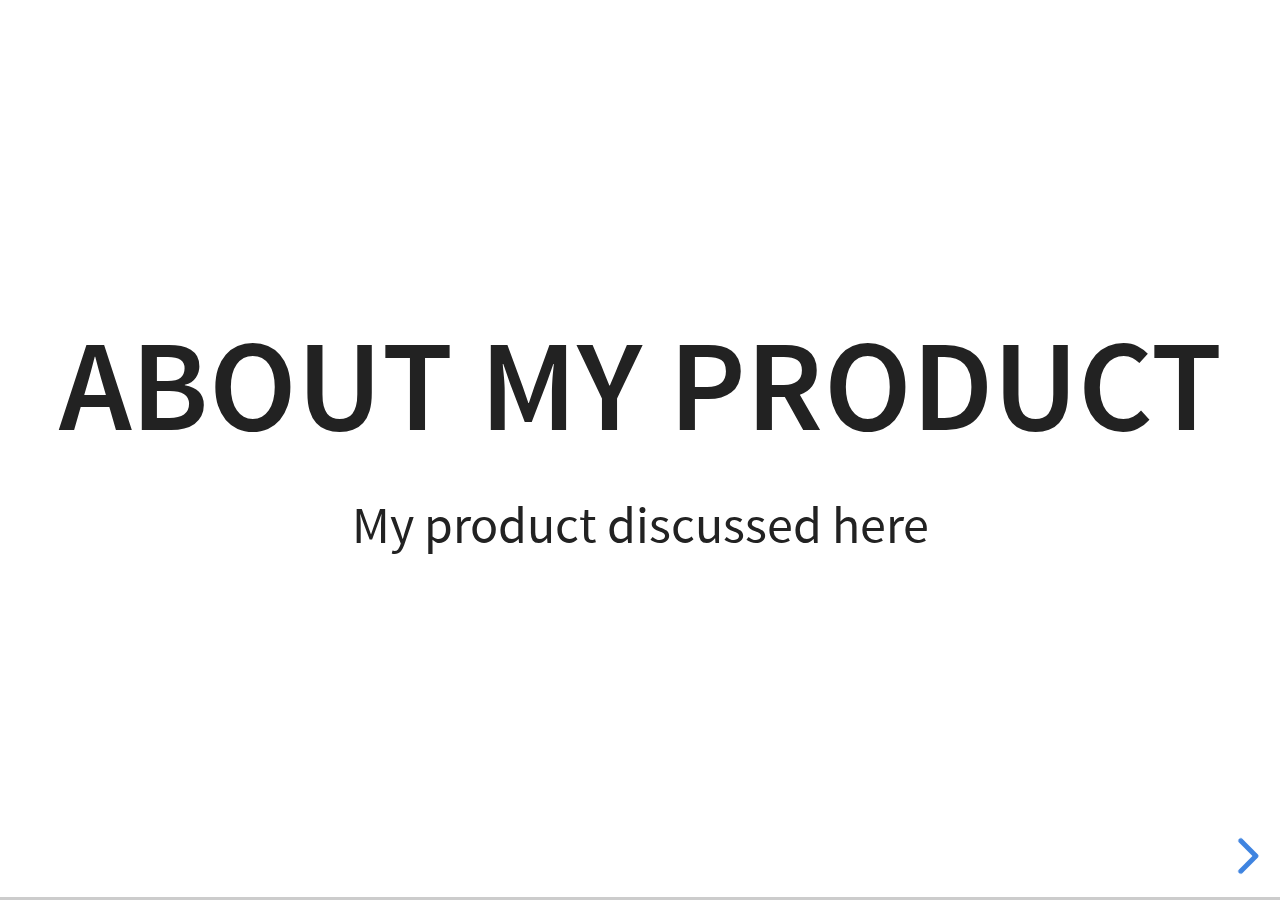
==== demo.html @ 1632f14d "first commit" ====
<!doctype html>
<html lang="en">
<head>
	<meta charset="utf-8">
	<title>Reveal.js 3 Slide Demo</title>
	<link rel="stylesheet" href="css/reveal.css">
	<link rel="stylesheet" href="css/theme/white.css" id="theme">
	<!--Add support for earlier versions of Internet Explorer -->
	<!--[if lt IE 9]>
	<script src="lib/js/html5shiv.js"></script>
	<![endif]-->
</head>

<body>
	<div class="reveal">
		<div class="slides">
			<section>
				<h1>About My Product</h1>
				<p>My product discussed here</p>
			</section>

			<section id="show-a-link">
				<h1>Show a live link</h1>
				<p>Slide 2 discussed here</p>
				<p>See <a href="http://www.htmlcheats.com">HTMLCheats.com</a><p>
			</section>

			<section>
				<h1>Slide 3</h1>
				<p>How does one revisit an arbitrary slide in code?</p>
				<p>Visit internal slide<a href="#/show-a-link"> 2</a>
			</section>

			</div>
	</div>
	<script src="lib/js/head.min.js"></script>
	<script src="js/reveal.js"></script>

	<script>
		Reveal.initialize({
		});
	</script>
</body>
</html>
---- css/theme/white.css ----
/**
 * White theme for reveal.js. This is the opposite of the 'black' theme.
 *
 * By Hakim El Hattab, http://hakim.se
 */
@import url(../../lib/font/source-sans-pro/source-sans-pro.css);
section.has-dark-background, section.has-dark-background h1, section.has-dark-background h2, section.has-dark-background h3, section.has-dark-background h4, section.has-dark-background h5, section.has-dark-background h6 {
  color: #fff; }

/*********************************************
 * GLOBAL STYLES
 *********************************************/
body {
  background: #fff;
  background-color: #fff; }

.reveal {
  font-family: "Source Sans Pro", Helvetica, sans-serif;
  font-size: 42px;
  font-weight: normal;
  color: #222; }

::selection {
  color: #fff;
  background: #98bdef;
  text-shadow: none; }

::-moz-selection {
  color: #fff;
  background: #98bdef;
  text-shadow: none; }

.reveal .slides > section,
.reveal .slides > section > section {
  line-height: 1.3;
  font-weight: inherit; }

/*********************************************
 * HEADERS
 *********************************************/
.reveal h1,
.reveal h2,
.reveal h3,
.reveal h4,
.reveal h5,
.reveal h6 {
  margin: 0 0 20px 0;
  color: #222;
  font-family: "Source Sans Pro", Helvetica, sans-serif;
  font-weight: 600;
  line-height: 1.2;
  letter-spacing: normal;
  text-transform: uppercase;
  text-shadow: none;
  word-wrap: break-word; }

.reveal h1 {
  font-size: 2.5em; }

.reveal h2 {
  font-size: 1.6em; }

.reveal h3 {
  font-size: 1.3em; }

.reveal h4 {
  font-size: 1em; }

.reveal h1 {
  text-shadow: none; }

/*********************************************
 * OTHER
 *********************************************/
.reveal p {
  margin: 20px 0;
  line-height: 1.3; }

/* Ensure certain elements are never larger than the slide itself */
.reveal img,
.reveal video,
.reveal iframe {
  max-width: 95%;
  max-height: 95%; }

.reveal strong,
.reveal b {
  font-weight: bold; }

.reveal em {
  font-style: italic; }

.reveal ol,
.reveal dl,
.reveal ul {
  display: inline-block;
  text-align: left;
  margin: 0 0 0 1em; }

.reveal ol {
  list-style-type: decimal; }

.reveal ul {
  list-style-type: disc; }

.reveal ul ul {
  list-style-type: square; }

.reveal ul ul ul {
  list-style-type: circle; }

.reveal ul ul,
.reveal ul ol,
.reveal ol ol,
.reveal ol ul {
  display: block;
  margin-left: 40px; }

.reveal dt {
  font-weight: bold; }

.reveal dd {
  margin-left: 40px; }

.reveal blockquote {
  display: block;
  position: relative;
  width: 70%;
  margin: 20px auto;
  padding: 5px;
  font-style: italic;
  background: rgba(255, 255, 255, 0.05);
  box-shadow: 0px 0px 2px rgba(0, 0, 0, 0.2); }

.reveal blockquote p:first-child,
.reveal blockquote p:last-child {
  display: inline-block; }

.reveal q {
  font-style: italic; }

.reveal pre {
  display: block;
  position: relative;
  width: 90%;
  margin: 20px auto;
  text-align: left;
  font-size: 0.55em;
  font-family: monospace;
  line-height: 1.2em;
  word-wrap: break-word;
  box-shadow: 0px 0px 6px rgba(0, 0, 0, 0.3); }

.reveal code {
  font-family: monospace;
  text-transform: none; }

.reveal pre code {
  display: block;
  padding: 5px;
  overflow: auto;
  max-height: 400px;
  word-wrap: normal; }

.reveal table {
  margin: auto;
  border-collapse: collapse;
  border-spacing: 0; }

.reveal table th {
  font-weight: bold; }

.reveal table th,
.reveal table td {
  text-align: left;
  padding: 0.2em 0.5em 0.2em 0.5em;
  border-bottom: 1px solid; }

.reveal table th[align="center"],
.reveal table td[align="center"] {
  text-align: center; }

.reveal table th[align="right"],
.reveal table td[align="right"] {
  text-align: right; }

.reveal table tbody tr:last-child th,
.reveal table tbody tr:last-child td {
  border-bottom: none; }

.reveal sup {
  vertical-align: super; }

.reveal sub {
  vertical-align: sub; }

.reveal small {
  display: inline-block;
  font-size: 0.6em;
  line-height: 1.2em;
  vertical-align: top; }

.reveal small * {
  vertical-align: top; }

/*********************************************
 * LINKS
 *********************************************/
.reveal a {
  color: #2a76dd;
  text-decoration: none;
  -webkit-transition: color .15s ease;
  -moz-transition: color .15s ease;
  transition: color .15s ease; }

.reveal a:hover {
  color: #6ca0e8;
  text-shadow: none;
  border: none; }

.reveal .roll span:after {
  color: #fff;
  background: #1a53a1; }

/*********************************************
 * IMAGES
 *********************************************/
.reveal section img {
  margin: 15px 0px;
  background: rgba(255, 255, 255, 0.12);
  border: 4px solid #222;
  box-shadow: 0 0 10px rgba(0, 0, 0, 0.15); }

.reveal section img.plain {
  border: 0;
  box-shadow: none; }

.reveal a img {
  -webkit-transition: all .15s linear;
  -moz-transition: all .15s linear;
  transition: all .15s linear; }

.reveal a:hover img {
  background: rgba(255, 255, 255, 0.2);
  border-color: #2a76dd;
  box-shadow: 0 0 20px rgba(0, 0, 0, 0.55); }

/*********************************************
 * NAVIGATION CONTROLS
 *********************************************/
.reveal .controls {
  color: #2a76dd; }

/*********************************************
 * PROGRESS BAR
 *********************************************/
.reveal .progress {
  background: rgba(0, 0, 0, 0.2);
  color: #2a76dd; }

.reveal .progress span {
  -webkit-transition: width 800ms cubic-bezier(0.26, 0.86, 0.44, 0.985);
  -moz-transition: width 800ms cubic-bezier(0.26, 0.86, 0.44, 0.985);
  transition: width 800ms cubic-bezier(0.26, 0.86, 0.44, 0.985); }
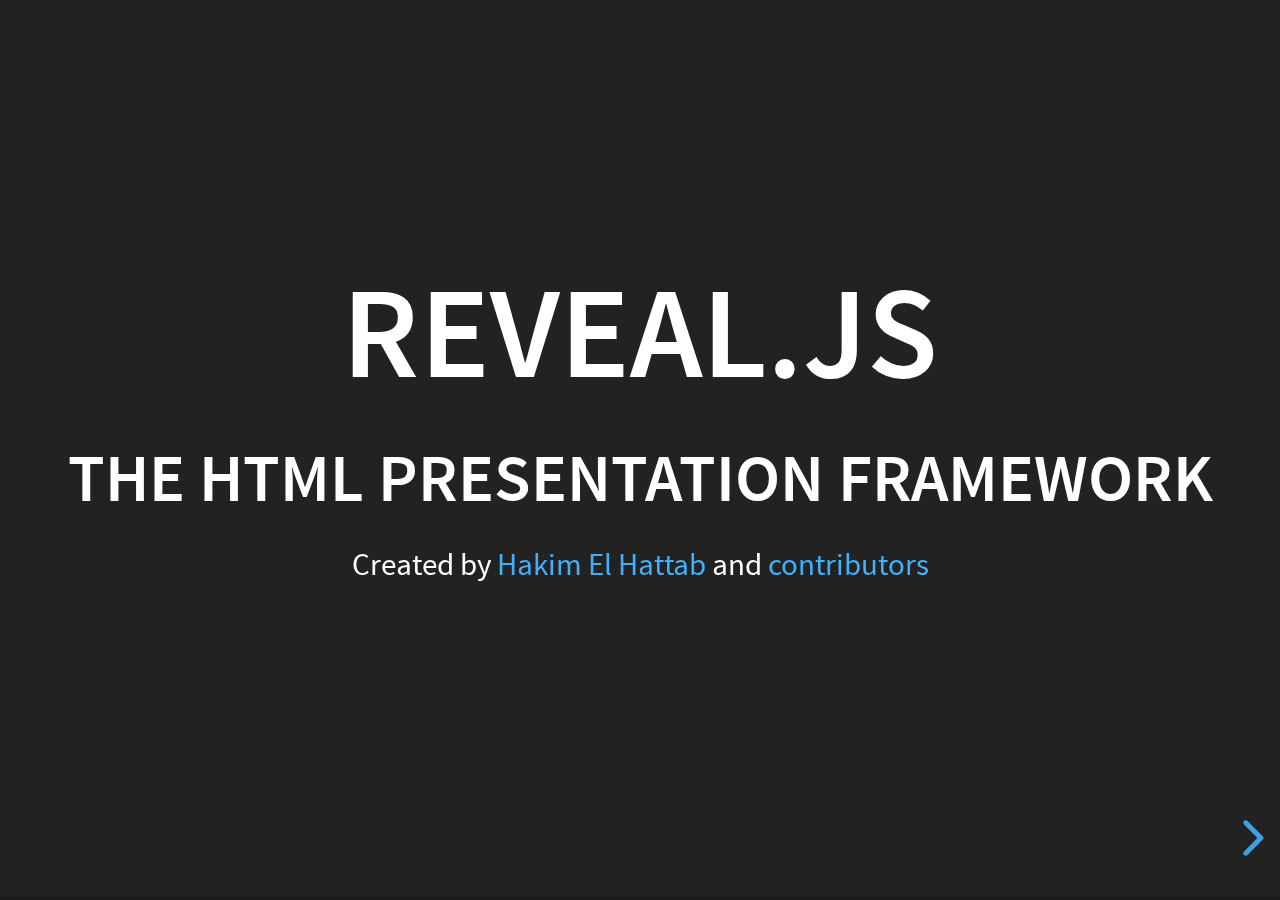
==== commit 0c9ccd59: "changing all" ====
--- a/demo.html
+++ b/demo.html
@@ -1,44 +1,410 @@
 <!doctype html>
 <html lang="en">
-<head>
-	<meta charset="utf-8">
-	<title>Reveal.js 3 Slide Demo</title>
-	<link rel="stylesheet" href="css/reveal.css">
-	<link rel="stylesheet" href="css/theme/white.css" id="theme">
-	<!--Add support for earlier versions of Internet Explorer -->
-	<!--[if lt IE 9]>
-	<script src="lib/js/html5shiv.js"></script>
-	<![endif]-->
-</head>
-
-<body>
-	<div class="reveal">
-		<div class="slides">
-			<section>
-				<h1>About My Product</h1>
-				<p>My product discussed here</p>
-			</section>
-
-			<section id="show-a-link">
-				<h1>Show a live link</h1>
-				<p>Slide 2 discussed here</p>
-				<p>See <a href="http://www.htmlcheats.com">HTMLCheats.com</a><p>
-			</section>
-
-			<section>
-				<h1>Slide 3</h1>
-				<p>How does one revisit an arbitrary slide in code?</p>
-				<p>Visit internal slide<a href="#/show-a-link"> 2</a>
-			</section>
+
+	<head>
+		<meta charset="utf-8">
+
+		<title>reveal.js – The HTML Presentation Framework</title>
+
+		<meta name="description" content="A framework for easily creating beautiful presentations using HTML">
+		<meta name="author" content="Hakim El Hattab">
+
+		<meta name="apple-mobile-web-app-capable" content="yes">
+		<meta name="apple-mobile-web-app-status-bar-style" content="black-translucent">
+
+		<meta name="viewport" content="width=device-width, initial-scale=1.0, maximum-scale=1.0, user-scalable=no">
+
+		<link rel="stylesheet" href="css/reveal.css">
+		<link rel="stylesheet" href="css/theme/black.css" id="theme">
+
+		<!-- Theme used for syntax highlighting of code -->
+		<link rel="stylesheet" href="lib/css/zenburn.css">
+
+		<!-- Printing and PDF exports -->
+		<script>
+			var link = document.createElement( 'link' );
+			link.rel = 'stylesheet';
+			link.type = 'text/css';
+			link.href = window.location.search.match( /print-pdf/gi ) ? 'css/print/pdf.css' : 'css/print/paper.css';
+			document.getElementsByTagName( 'head' )[0].appendChild( link );
+		</script>
+
+		<!--[if lt IE 9]>
+		<script src="lib/js/html5shiv.js"></script>
+		<![endif]-->
+	</head>
+
+	<body>
+
+		<div class="reveal">
+
+			<!-- Any section element inside of this container is displayed as a slide -->
+			<div class="slides">
+				<section>
+					<h1>Reveal.js</h1>
+					<h3>The HTML Presentation Framework</h3>
+					<p>
+						<small>Created by <a href="http://hakim.se">Hakim El Hattab</a> and <a href="https://github.com/hakimel/reveal.js/graphs/contributors">contributors</a></small>
+					</p>
+				</section>
+
+				<section>
+					<h2>Hello There</h2>
+					<p>
+						reveal.js enables you to create beautiful interactive slide decks using HTML. This presentation will show you examples of what it can do.
+					</p>
+				</section>
+
+				<!-- Example of nested vertical slides -->
+				<section>
+					<section>
+						<h2>Vertical Slides</h2>
+						<p>Slides can be nested inside of each other.</p>
+						<p>Use the <em>Space</em> key to navigate through all slides.</p>
+						<br>
+						<a href="#" class="navigate-down">
+							<img width="178" height="238" data-src="https://s3.amazonaws.com/hakim-static/reveal-js/arrow.png" alt="Down arrow">
+						</a>
+					</section>
+					<section>
+						<h2>Basement Level 1</h2>
+						<p>Nested slides are useful for adding additional detail underneath a high level horizontal slide.</p>
+					</section>
+					<section>
+						<h2>Basement Level 2</h2>
+						<p>That's it, time to go back up.</p>
+						<br>
+						<a href="#/2">
+							<img width="178" height="238" data-src="https://s3.amazonaws.com/hakim-static/reveal-js/arrow.png" alt="Up arrow" style="transform: rotate(180deg); -webkit-transform: rotate(180deg);">
+						</a>
+					</section>
+				</section>
+
+				<section>
+					<h2>Slides</h2>
+					<p>
+						Not a coder? Not a problem. There's a fully-featured visual editor for authoring these, try it out at <a href="https://slides.com" target="_blank">https://slides.com</a>.
+					</p>
+				</section>
+
+				<section>
+					<h2>Point of View</h2>
+					<p>
+						Press <strong>ESC</strong> to enter the slide overview.
+					</p>
+					<p>
+						Hold down alt and click on any element to zoom in on it using <a href="http://lab.hakim.se/zoom-js">zoom.js</a>. Alt + click anywhere to zoom back out.
+					</p>
+				</section>
+
+				<section>
+					<h2>Touch Optimized</h2>
+					<p>
+						Presentations look great on touch devices, like mobile phones and tablets. Simply swipe through your slides.
+					</p>
+				</section>
+
+				<section data-markdown>
+					<script type="text/template">
+						## Markdown support
+
+						Write content using inline or external Markdown.
+						Instructions and more info available in the [readme](https://github.com/hakimel/reveal.js#markdown).
+
+						```
+						<section data-markdown>
+						  ## Markdown support
+
+						  Write content using inline or external Markdown.
+						  Instructions and more info available in the [readme](https://github.com/hakimel/reveal.js#markdown).
+						</section>
+						```
+					</script>
+				</section>
+
+				<section>
+					<section id="fragments">
+						<h2>Fragments</h2>
+						<p>Hit the next arrow...</p>
+						<p class="fragment">... to step through ...</p>
+						<p><span class="fragment">... a</span> <span class="fragment">fragmented</span> <span class="fragment">slide.</span></p>
+
+						<aside class="notes">
+							This slide has fragments which are also stepped through in the notes window.
+						</aside>
+					</section>
+					<section>
+						<h2>Fragment Styles</h2>
+						<p>There's different types of fragments, like:</p>
+						<p class="fragment grow">grow</p>
+						<p class="fragment shrink">shrink</p>
+						<p class="fragment fade-out">fade-out</p>
+						<p class="fragment fade-up">fade-up (also down, left and right!)</p>
+						<p class="fragment current-visible">current-visible</p>
+						<p>Highlight <span class="fragment highlight-red">red</span> <span class="fragment highlight-blue">blue</span> <span class="fragment highlight-green">green</span></p>
+					</section>
+				</section>
+
+				<section id="transitions">
+					<h2>Transition Styles</h2>
+					<p>
+						You can select from different transitions, like: <br>
+						<a href="?transition=none#/transitions">None</a> -
+						<a href="?transition=fade#/transitions">Fade</a> -
+						<a href="?transition=slide#/transitions">Slide</a> -
+						<a href="?transition=convex#/transitions">Convex</a> -
+						<a href="?transition=concave#/transitions">Concave</a> -
+						<a href="?transition=zoom#/transitions">Zoom</a>
+					</p>
+				</section>
+
+				<section id="themes">
+					<h2>Themes</h2>
+					<p>
+						reveal.js comes with a few themes built in: <br>
+						<!-- Hacks to swap themes after the page has loaded. Not flexible and only intended for the reveal.js demo deck. -->
+						<a href="#" onclick="document.getElementById('theme').setAttribute('href','css/theme/black.css'); return false;">Black (default)</a> -
+						<a href="#" onclick="document.getElementById('theme').setAttribute('href','css/theme/white.css'); return false;">White</a> -
+						<a href="#" onclick="document.getElementById('theme').setAttribute('href','css/theme/league.css'); return false;">League</a> -
+						<a href="#" onclick="document.getElementById('theme').setAttribute('href','css/theme/sky.css'); return false;">Sky</a> -
+						<a href="#" onclick="document.getElementById('theme').setAttribute('href','css/theme/beige.css'); return false;">Beige</a> -
+						<a href="#" onclick="document.getElementById('theme').setAttribute('href','css/theme/simple.css'); return false;">Simple</a> <br>
+						<a href="#" onclick="document.getElementById('theme').setAttribute('href','css/theme/serif.css'); return false;">Serif</a> -
+						<a href="#" onclick="document.getElementById('theme').setAttribute('href','css/theme/blood.css'); return false;">Blood</a> -
+						<a href="#" onclick="document.getElementById('theme').setAttribute('href','css/theme/night.css'); return false;">Night</a> -
+						<a href="#" onclick="document.getElementById('theme').setAttribute('href','css/theme/moon.css'); return false;">Moon</a> -
+						<a href="#" onclick="document.getElementById('theme').setAttribute('href','css/theme/solarized.css'); return false;">Solarized</a>
+					</p>
+				</section>
+
+				<section>
+					<section data-background="#dddddd">
+						<h2>Slide Backgrounds</h2>
+						<p>
+							Set <code>data-background="#dddddd"</code> on a slide to change the background color. All CSS color formats are supported.
+						</p>
+						<a href="#" class="navigate-down">
+							<img width="178" height="238" data-src="https://s3.amazonaws.com/hakim-static/reveal-js/arrow.png" alt="Down arrow">
+						</a>
+					</section>
+					<section data-background="https://s3.amazonaws.com/hakim-static/reveal-js/image-placeholder.png">
+						<h2>Image Backgrounds</h2>
+						<pre><code class="hljs">&lt;section data-background="image.png"&gt;</code></pre>
+					</section>
+					<section data-background="https://s3.amazonaws.com/hakim-static/reveal-js/image-placeholder.png" data-background-repeat="repeat" data-background-size="100px">
+						<h2>Tiled Backgrounds</h2>
+						<pre><code class="hljs" style="word-wrap: break-word;">&lt;section data-background="image.png" data-background-repeat="repeat" data-background-size="100px"&gt;</code></pre>
+					</section>
+					<section data-background-video="https://s3.amazonaws.com/static.slid.es/site/homepage/v1/homepage-video-editor.mp4,https://s3.amazonaws.com/static.slid.es/site/homepage/v1/homepage-video-editor.webm" data-background-color="#000000">
+						<div style="background-color: rgba(0, 0, 0, 0.9); color: #fff; padding: 20px;">
+							<h2>Video Backgrounds</h2>
+							<pre><code class="hljs" style="word-wrap: break-word;">&lt;section data-background-video="video.mp4,video.webm"&gt;</code></pre>
+						</div>
+					</section>
+					<section data-background="http://i.giphy.com/90F8aUepslB84.gif">
+						<h2>... and GIFs!</h2>
+					</section>
+				</section>
+
+				<section data-transition="slide" data-background="#4d7e65" data-background-transition="zoom">
+					<h2>Background Transitions</h2>
+					<p>
+						Different background transitions are available via the backgroundTransition option. This one's called "zoom".
+					</p>
+					<pre><code class="hljs">Reveal.configure({ backgroundTransition: 'zoom' })</code></pre>
+				</section>
+
+				<section data-transition="slide" data-background="#b5533c" data-background-transition="zoom">
+					<h2>Background Transitions</h2>
+					<p>
+						You can override background transitions per-slide.
+					</p>
+					<pre><code class="hljs" style="word-wrap: break-word;">&lt;section data-background-transition="zoom"&gt;</code></pre>
+				</section>
+
+				<section>
+					<h2>Pretty Code</h2>
+					<pre><code class="hljs" data-trim contenteditable>
+function linkify( selector ) {
+  if( supports3DTransforms ) {
+
+    var nodes = document.querySelectorAll( selector );
+
+    for( var i = 0, len = nodes.length; i &lt; len; i++ ) {
+      var node = nodes[i];
+
+      if( !node.className ) {
+        node.className += ' roll';
+      }
+    }
+  }
+}
+					</code></pre>
+					<p>Code syntax highlighting courtesy of <a href="http://softwaremaniacs.org/soft/highlight/en/description/">highlight.js</a>.</p>
+				</section>
+
+				<section>
+					<h2>Marvelous List</h2>
+					<ul>
+						<li>No order here</li>
+						<li>Or here</li>
+						<li>Or here</li>
+						<li>Or here</li>
+					</ul>
+				</section>
+
+				<section>
+					<h2>Fantastic Ordered List</h2>
+					<ol>
+						<li>One is smaller than...</li>
+						<li>Two is smaller than...</li>
+						<li>Three!</li>
+					</ol>
+				</section>
+
+				<section>
+					<h2>Tabular Tables</h2>
+					<table>
+						<thead>
+							<tr>
+								<th>Item</th>
+								<th>Value</th>
+								<th>Quantity</th>
+							</tr>
+						</thead>
+						<tbody>
+							<tr>
+								<td>Apples</td>
+								<td>$1</td>
+								<td>7</td>
+							</tr>
+							<tr>
+								<td>Lemonade</td>
+								<td>$2</td>
+								<td>18</td>
+							</tr>
+							<tr>
+								<td>Bread</td>
+								<td>$3</td>
+								<td>2</td>
+							</tr>
+						</tbody>
+					</table>
+				</section>
+
+				<section>
+					<h2>Clever Quotes</h2>
+					<p>
+						These guys come in two forms, inline: <q cite="http://searchservervirtualization.techtarget.com/definition/Our-Favorite-Technology-Quotations">The nice thing about standards is that there are so many to choose from</q> and block:
+					</p>
+					<blockquote cite="http://searchservervirtualization.techtarget.com/definition/Our-Favorite-Technology-Quotations">
+						&ldquo;For years there has been a theory that millions of monkeys typing at random on millions of typewriters would
+						reproduce the entire works of Shakespeare. The Internet has proven this theory to be untrue.&rdquo;
+					</blockquote>
+				</section>
+
+				<section>
+					<h2>Intergalactic Interconnections</h2>
+					<p>
+						You can link between slides internally,
+						<a href="#/2/3">like this</a>.
+					</p>
+				</section>
+
+				<section>
+					<h2>Speaker View</h2>
+					<p>There's a <a href="https://github.com/hakimel/reveal.js#speaker-notes">speaker view</a>. It includes a timer, preview of the upcoming slide as well as your speaker notes.</p>
+					<p>Press the <em>S</em> key to try it out.</p>
+
+					<aside class="notes">
+						Oh hey, these are some notes. They'll be hidden in your presentation, but you can see them if you open the speaker notes window (hit 's' on your keyboard).
+					</aside>
+				</section>
+
+				<section>
+					<h2>Export to PDF</h2>
+					<p>Presentations can be <a href="https://github.com/hakimel/reveal.js#pdf-export">exported to PDF</a>, here's an example:</p>
+					<iframe data-src="https://www.slideshare.net/slideshow/embed_code/42840540" width="445" height="355" frameborder="0" marginwidth="0" marginheight="0" scrolling="no" style="border:3px solid #666; margin-bottom:5px; max-width: 100%;" allowfullscreen> </iframe>
+				</section>
+
+				<section>
+					<h2>Global State</h2>
+					<p>
+						Set <code>data-state="something"</code> on a slide and <code>"something"</code>
+						will be added as a class to the document element when the slide is open. This lets you
+						apply broader style changes, like switching the page background.
+					</p>
+				</section>
+
+				<section data-state="customevent">
+					<h2>State Events</h2>
+					<p>
+						Additionally custom events can be triggered on a per slide basis by binding to the <code>data-state</code> name.
+					</p>
+					<pre><code class="javascript" data-trim contenteditable style="font-size: 18px;">
+Reveal.addEventListener( 'customevent', function() {
+	console.log( '"customevent" has fired' );
+} );
+					</code></pre>
+				</section>
+
+				<section>
+					<h2>Take a Moment</h2>
+					<p>
+						Press B or . on your keyboard to pause the presentation. This is helpful when you're on stage and want to take distracting slides off the screen.
+					</p>
+				</section>
+
+				<section>
+					<h2>Much more</h2>
+					<ul>
+						<li>Right-to-left support</li>
+						<li><a href="https://github.com/hakimel/reveal.js#api">Extensive JavaScript API</a></li>
+						<li><a href="https://github.com/hakimel/reveal.js#auto-sliding">Auto-progression</a></li>
+						<li><a href="https://github.com/hakimel/reveal.js#parallax-background">Parallax backgrounds</a></li>
+						<li><a href="https://github.com/hakimel/reveal.js#keyboard-bindings">Custom keyboard bindings</a></li>
+					</ul>
+				</section>
+
+				<section style="text-align: left;">
+					<h1>THE END</h1>
+					<p>
+						- <a href="https://slides.com">Try the online editor</a> <br>
+						- <a href="https://github.com/hakimel/reveal.js">Source code &amp; documentation</a>
+					</p>
+				</section>
 
 			</div>
-	</div>
-	<script src="lib/js/head.min.js"></script>
-	<script src="js/reveal.js"></script>
-
-	<script>
-		Reveal.initialize({
-		});
-	</script>
-</body>
+
+		</div>
+
+		<script src="lib/js/head.min.js"></script>
+		<script src="js/reveal.js"></script>
+
+		<script>
+
+			// More info https://github.com/hakimel/reveal.js#configuration
+			Reveal.initialize({
+				controls: true,
+				progress: true,
+				history: true,
+				center: true,
+
+				transition: 'slide', // none/fade/slide/convex/concave/zoom
+
+				// More info https://github.com/hakimel/reveal.js#dependencies
+				dependencies: [
+					{ src: 'lib/js/classList.js', condition: function() { return !document.body.classList; } },
+					{ src: 'plugin/markdown/marked.js', condition: function() { return !!document.querySelector( '[data-markdown]' ); } },
+					{ src: 'plugin/markdown/markdown.js', condition: function() { return !!document.querySelector( '[data-markdown]' ); } },
+					{ src: 'plugin/highlight/highlight.js', async: true, callback: function() { hljs.initHighlightingOnLoad(); } },
+					{ src: 'plugin/search/search.js', async: true },
+					{ src: 'plugin/zoom-js/zoom.js', async: true },
+					{ src: 'plugin/notes/notes.js', async: true }
+				]
+			});
+
+		</script>
+
+	</body>
 </html>
--- a/css/theme/black.css
+++ b/css/theme/black.css
@@ -0,0 +1,264 @@
+/**
+ * Black theme for reveal.js. This is the opposite of the 'white' theme.
+ *
+ * By Hakim El Hattab, http://hakim.se
+ */
+@import url(../../lib/font/source-sans-pro/source-sans-pro.css);
+section.has-light-background, section.has-light-background h1, section.has-light-background h2, section.has-light-background h3, section.has-light-background h4, section.has-light-background h5, section.has-light-background h6 {
+  color: #222; }
+
+/*********************************************
+ * GLOBAL STYLES
+ *********************************************/
+body {
+  background: #222;
+  background-color: #222; }
+
+.reveal {
+  font-family: "Source Sans Pro", Helvetica, sans-serif;
+  font-size: 42px;
+  font-weight: normal;
+  color: #fff; }
+
+::selection {
+  color: #fff;
+  background: #bee4fd;
+  text-shadow: none; }
+
+::-moz-selection {
+  color: #fff;
+  background: #bee4fd;
+  text-shadow: none; }
+
+.reveal .slides > section,
+.reveal .slides > section > section {
+  line-height: 1.3;
+  font-weight: inherit; }
+
+/*********************************************
+ * HEADERS
+ *********************************************/
+.reveal h1,
+.reveal h2,
+.reveal h3,
+.reveal h4,
+.reveal h5,
+.reveal h6 {
+  margin: 0 0 20px 0;
+  color: #fff;
+  font-family: "Source Sans Pro", Helvetica, sans-serif;
+  font-weight: 600;
+  line-height: 1.2;
+  letter-spacing: normal;
+  text-transform: uppercase;
+  text-shadow: none;
+  word-wrap: break-word; }
+
+.reveal h1 {
+  font-size: 2.5em; }
+
+.reveal h2 {
+  font-size: 1.6em; }
+
+.reveal h3 {
+  font-size: 1.3em; }
+
+.reveal h4 {
+  font-size: 1em; }
+
+.reveal h1 {
+  text-shadow: none; }
+
+/*********************************************
+ * OTHER
+ *********************************************/
+.reveal p {
+  margin: 20px 0;
+  line-height: 1.3; }
+
+/* Ensure certain elements are never larger than the slide itself */
+.reveal img,
+.reveal video,
+.reveal iframe {
+  max-width: 95%;
+  max-height: 95%; }
+
+.reveal strong,
+.reveal b {
+  font-weight: bold; }
+
+.reveal em {
+  font-style: italic; }
+
+.reveal ol,
+.reveal dl,
+.reveal ul {
+  display: inline-block;
+  text-align: left;
+  margin: 0 0 0 1em; }
+
+.reveal ol {
+  list-style-type: decimal; }
+
+.reveal ul {
+  list-style-type: disc; }
+
+.reveal ul ul {
+  list-style-type: square; }
+
+.reveal ul ul ul {
+  list-style-type: circle; }
+
+.reveal ul ul,
+.reveal ul ol,
+.reveal ol ol,
+.reveal ol ul {
+  display: block;
+  margin-left: 40px; }
+
+.reveal dt {
+  font-weight: bold; }
+
+.reveal dd {
+  margin-left: 40px; }
+
+.reveal blockquote {
+  display: block;
+  position: relative;
+  width: 70%;
+  margin: 20px auto;
+  padding: 5px;
+  font-style: italic;
+  background: rgba(255, 255, 255, 0.05);
+  box-shadow: 0px 0px 2px rgba(0, 0, 0, 0.2); }
+
+.reveal blockquote p:first-child,
+.reveal blockquote p:last-child {
+  display: inline-block; }
+
+.reveal q {
+  font-style: italic; }
+
+.reveal pre {
+  display: block;
+  position: relative;
+  width: 90%;
+  margin: 20px auto;
+  text-align: left;
+  font-size: 0.55em;
+  font-family: monospace;
+  line-height: 1.2em;
+  word-wrap: break-word;
+  box-shadow: 0px 0px 6px rgba(0, 0, 0, 0.3); }
+
+.reveal code {
+  font-family: monospace;
+  text-transform: none; }
+
+.reveal pre code {
+  display: block;
+  padding: 5px;
+  overflow: auto;
+  max-height: 400px;
+  word-wrap: normal; }
+
+.reveal table {
+  margin: auto;
+  border-collapse: collapse;
+  border-spacing: 0; }
+
+.reveal table th {
+  font-weight: bold; }
+
+.reveal table th,
+.reveal table td {
+  text-align: left;
+  padding: 0.2em 0.5em 0.2em 0.5em;
+  border-bottom: 1px solid; }
+
+.reveal table th[align="center"],
+.reveal table td[align="center"] {
+  text-align: center; }
+
+.reveal table th[align="right"],
+.reveal table td[align="right"] {
+  text-align: right; }
+
+.reveal table tbody tr:last-child th,
+.reveal table tbody tr:last-child td {
+  border-bottom: none; }
+
+.reveal sup {
+  vertical-align: super; }
+
+.reveal sub {
+  vertical-align: sub; }
+
+.reveal small {
+  display: inline-block;
+  font-size: 0.6em;
+  line-height: 1.2em;
+  vertical-align: top; }
+
+.reveal small * {
+  vertical-align: top; }
+
+/*********************************************
+ * LINKS
+ *********************************************/
+.reveal a {
+  color: #42affa;
+  text-decoration: none;
+  -webkit-transition: color .15s ease;
+  -moz-transition: color .15s ease;
+  transition: color .15s ease; }
+
+.reveal a:hover {
+  color: #8dcffc;
+  text-shadow: none;
+  border: none; }
+
+.reveal .roll span:after {
+  color: #fff;
+  background: #068de9; }
+
+/*********************************************
+ * IMAGES
+ *********************************************/
+.reveal section img {
+  margin: 15px 0px;
+  background: rgba(255, 255, 255, 0.12);
+  border: 4px solid #fff;
+  box-shadow: 0 0 10px rgba(0, 0, 0, 0.15); }
+
+.reveal section img.plain {
+  border: 0;
+  box-shadow: none; }
+
+.reveal a img {
+  -webkit-transition: all .15s linear;
+  -moz-transition: all .15s linear;
+  transition: all .15s linear; }
+
+.reveal a:hover img {
+  background: rgba(255, 255, 255, 0.2);
+  border-color: #42affa;
+  box-shadow: 0 0 20px rgba(0, 0, 0, 0.55); }
+
+/*********************************************
+ * NAVIGATION CONTROLS
+ *********************************************/
+.reveal .controls {
+  color: #42affa; }
+
+/*********************************************
+ * PROGRESS BAR
+ *********************************************/
+.reveal .progress {
+  background: rgba(0, 0, 0, 0.2);
+  color: #42affa; }
+
+.reveal .progress span {
+  -webkit-transition: width 800ms cubic-bezier(0.26, 0.86, 0.44, 0.985);
+  -moz-transition: width 800ms cubic-bezier(0.26, 0.86, 0.44, 0.985);
+  transition: width 800ms cubic-bezier(0.26, 0.86, 0.44, 0.985); }
--- a/lib/css/zenburn.css
+++ b/lib/css/zenburn.css
@@ -0,0 +1,80 @@
+/*
+
+Zenburn style from voldmar.ru (c) Vladimir Epifanov <voldmar@voldmar.ru>
+based on dark.css by Ivan Sagalaev
+
+*/
+
+.hljs {
+  display: block;
+  overflow-x: auto;
+  padding: 0.5em;
+  background: #3f3f3f;
+  color: #dcdcdc;
+}
+
+.hljs-keyword,
+.hljs-selector-tag,
+.hljs-tag {
+  color: #e3ceab;
+}
+
+.hljs-template-tag {
+  color: #dcdcdc;
+}
+
+.hljs-number {
+  color: #8cd0d3;
+}
+
+.hljs-variable,
+.hljs-template-variable,
+.hljs-attribute {
+  color: #efdcbc;
+}
+
+.hljs-literal {
+  color: #efefaf;
+}
+
+.hljs-subst {
+  color: #8f8f8f;
+}
+
+.hljs-title,
+.hljs-name,
+.hljs-selector-id,
+.hljs-selector-class,
+.hljs-section,
+.hljs-type {
+  color: #efef8f;
+}
+
+.hljs-symbol,
+.hljs-bullet,
+.hljs-link {
+  color: #dca3a3;
+}
+
+.hljs-deletion,
+.hljs-string,
+.hljs-built_in,
+.hljs-builtin-name {
+  color: #cc9393;
+}
+
+.hljs-addition,
+.hljs-comment,
+.hljs-quote,
+.hljs-meta {
+  color: #7f9f7f;
+}
+
+
+.hljs-emphasis {
+  font-style: italic;
+}
+
+.hljs-strong {
+  font-weight: bold;
+}
